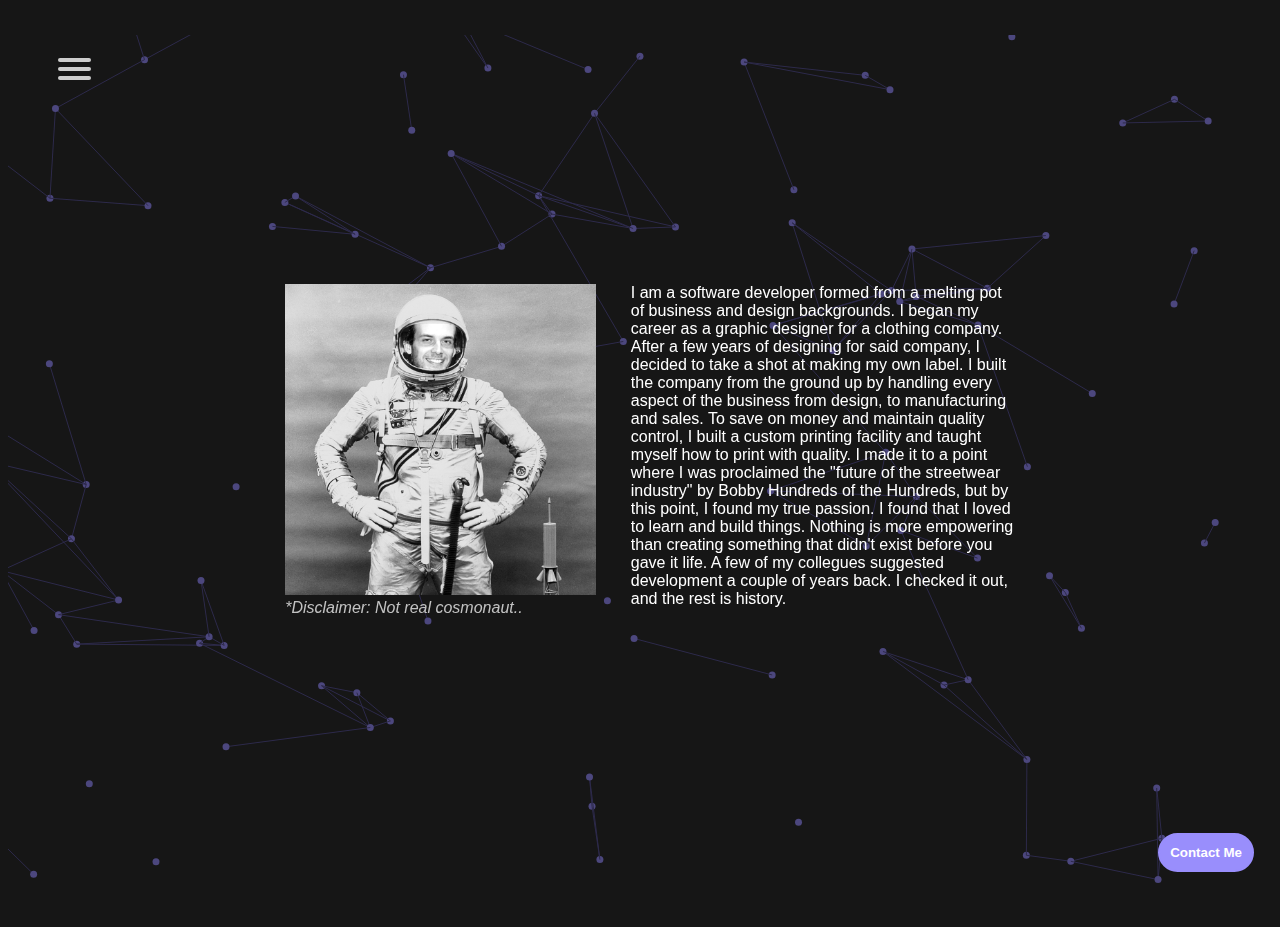
==== bio.html @ 5ea7dfa8 "added junk" ====
<!doctype html>
<html lang="en" class="no-js">
<head>
  <base target="_blank">
  <meta charset="UTF-8" />
  <title>Austin Blade Software Developer</title>
  <link rel="shortcut icon" type="image/png" href="assets/favicon.png">
  <meta name="viewport" content="width=device-width, initial-scale=1.0">
  <link rel="stylesheet" href="css/navstyle.css" />
  <link rel="stylesheet" href="css/style.css" />
  <link rel="stylesheet" href="https://use.fontawesome.com/releases/v5.2.0/css/all.css" integrity="sha384-hWVjflwFxL6sNzntih27bfxkr27PmbbK/iSvJ+a4+0owXq79v+lsFkW54bOGbiDQ" crossorigin="anonymous" type="text/css">
  <!-- remember, jQuery is completely optional -->
  <!-- <script type='text/javascript' src='js/jquery-1.11.1.min.js'></script> -->
  
  
</head>
<body>

        <nav role="navigation">
                <div id="menuToggle">
                  <input type="checkbox" />
                  
                  <span></span>
                  <span></span>
                  <span></span>
                  
                  <ul id="menu">
                    <a href="./index.html" target="_self"><li>Home</li></a>
                    <a href="./bio.html" target="_self"><li>Bio</li></a>
                    <a href="./projects.html" target="_self"><li>Recent Projects</li></a>
                  </ul>
                </div>
              </nav>

              <div id="particles">
                    <div id="intro">
                            <div class="bio">
                                    <div class="image-section">  
                                    <img src="./assets/astro.png" alt="Photo of Austin photoshopped into a spacesuit" class="bio-pic">
                                    <p class="image-description">*Disclaimer: Not real cosmonaut..</p>
                                    </div> 
                                    <p class="bio-paragraph">I am a software developer formed from a melting pot of business and design backgrounds. I began my career as a graphic designer for a clothing company. After a few years of designing for said company, I decided to take a shot at making my own label. I built the company from the ground up by handling every aspect of the business from design, to manufacturing and sales. To save on money and maintain quality control, I built a custom printing facility and taught myself how to print with quality. I made it to a point where I was proclaimed the "future of the streetwear industry" by Bobby Hundreds of the Hundreds, but by this point, I found my true passion. I found that I loved to learn and build things. Nothing is more empowering than creating something that didn't exist before you gave it life. A few of my collegues suggested development a couple of years back. I checked it out, and the rest is history. </p> 
                            </div>
                  
                      <div id="mybutton">
                      <button class="contact-button" type="button" id="trigger"><i class="fas fa-envelope"></i> Contact Me</button>
                      <div class="modal">
                          <div class="modal-content">
                              <span class="close-button">&times;</span>
                              <h3>Send me a message 😄</h3>
                              <form action="https://formspree.io/aus10b@gmail.com" method="POST">
                                <input type="text" name="name" placeholder="Your name">
                                <input type="email" name="_replyto" placeholder="Your email">
                                <br/>
                                <textarea name="message" placeholder="Your message"></textarea>
                                <input type="submit" class="submit-button" value="Send">
                              </form>
                          </div>
                      </div>
                    </div>
                    </div>
                  
                  
                    
                  
                  </div>
            
    
              <script type="text/javascript" src="js/jquery.particleground.js"></script>
<script type="text/javascript" src="js/demo.js"></script>
</body>
</html>
---- css/navstyle.css ----
/*
 * Made by Erik Terwan
 * 24th of November 2015
 * MIT License
 *
 *
 * If you are thinking of using this in
 * production code, beware of the browser
 * prefixes.
 */

 body {
     font-family: 'Roboto', sans-serif;
 }
 a
 {
   text-decoration: none;
   color: #fff;
   
   transition: color 0.3s ease;
 }
 
 a:hover
 {
   color: tomato;
 }
 
 #menuToggle
 {
   display: block;
   position: relative;
   top: 50px;
   left: 50px;
   
   z-index: 1;
   
   -webkit-user-select: none;
   user-select: none;
 }
 
 #menuToggle input
 {
   display: block;
   width: 40px;
   height: 32px;
   position: absolute;
   top: -7px;
   left: -5px;
   
   cursor: pointer;
   
   opacity: 0; /* hide this */
   z-index: 2; /* and place it over the hamburger */
   
   -webkit-touch-callout: none;
 }
 
 /*
  * Just a quick hamburger
  */
 #menuToggle span
 {
   display: block;
   width: 33px;
   height: 4px;
   margin-bottom: 5px;
   position: relative;
   
   background: #cdcdcd;
   border-radius: 3px;
   
   z-index: 1;
   
   transform-origin: 4px 0px;
   
   transition: transform 0.5s cubic-bezier(0.77,0.2,0.05,1.0),
               background 0.5s cubic-bezier(0.77,0.2,0.05,1.0),
               opacity 0.55s ease;
 }
 
 #menuToggle span:first-child
 {
   transform-origin: 0% 0%;
 }
 
 #menuToggle span:nth-last-child(2)
 {
   transform-origin: 0% 100%;
 }
 
 /* 
  * Transform all the slices of hamburger
  * into a crossmark.
  */
 #menuToggle input:checked ~ span
 {
   opacity: 1;
   transform: rotate(45deg) translate(-2px, -1px);
   background: #998EFC;
 }
 
 /*
  * But let's hide the middle one.
  */
 #menuToggle input:checked ~ span:nth-last-child(3)
 {
   opacity: 0;
   transform: rotate(0deg) scale(0.2, 0.2);
 }
 
 /*
  * Ohyeah and the last one should go the other direction
  */
 #menuToggle input:checked ~ span:nth-last-child(2)
 {
   transform: rotate(-45deg) translate(0, -1px);
 }
 
 /*
  * Make this absolute positioned
  * at the top left of the screen
  */
 #menu
 {
   position: absolute;
   width: 300px;
   height: 100%;
   margin: -100px 0 0 -50px;
   padding: 50px;
   padding-top: 125px;
   list-style-type: none;
   -webkit-font-smoothing: antialiased;
   /* to stop flickering of text in safari */
   
   transform-origin: 0% 0%;
   transform: translate(-100%, 0);
   
   transition: transform 0.5s cubic-bezier(0.77,0.2,0.05,1.0);
 }
 
 #menu li
 {
   padding: 10px 0;
   font-size: 22px;
 }
 
 /*
  * And let's slide it in from the left
  */
 #menuToggle input:checked ~ ul
 {
   transform: none;
 }
---- css/style.css ----
html, body {
  width: 100%;
  height: 100%;
  overflow: hidden;
}

body {
  background: rgb(22, 22, 22);
}

#particles {
  width: 100%;
  height: 100%;
  overflow: hidden;
}

#intro {
  position: absolute;
  left: 0;
  top: 50%;
  padding: 0 10px;
  width: 100%;
  text-align: center;
}
h2 {
  text-transform: uppercase;
  font-family: 'Roboto', sans-serif;
  font-size: 50px;
  font-weight: 100;
  color: #fff;
  letter-spacing: 0.05em;
  margin: 0;
}
h1::after {
  content: '';
  width: 80px;
  display: block;
  background: #fff;
  height: 10px;
  margin: 30px auto;
  line-height: 1.1;
}
p {
  margin: 0;
  font-size: 16px;
  font-weight: 100;
  font-family: 'Roboto', sans-serif;
  font-style: italic;
  color: rgb(194, 194, 194);
}
form {
  display: block;
}

.modal {
  position: fixed;
  left: 0;
  top: 0;
  width: 100%;
  height: 100%;
  background-color: rgba(0, 0, 0, 0.5);
  opacity: 0;
  visibility: hidden;
  transform: scale(1.1);
  transition: visibility 0s linear 0.25s, opacity 0.25s 0s, transform 0.25s;
}
.modal-content {
  position: absolute;
  top: 50%;
  left: 50%;
  transform: translate(-50%, -50%);
  background-color: white;
  padding: 1rem 1.5rem;
  width: 60%;
  border-radius: 0.5rem;
}
.close-button {
  float: right;
  width: 1.5rem;
  line-height: 1.5rem;
  text-align: center;
  cursor: pointer;
  border-radius: 0.25rem;
  background-color: lightgray;
}
.close-button:hover {
  background-color: darkgray;
}
.show-modal {
  opacity: 1;
  visibility: visible;
  transform: scale(1.0);
  transition: visibility 0s linear 0s, opacity 0.25s 0s, transform 0.25s;
}

@media only screen and (max-width: 1000px) {
  h1 {
    font-size: 15px;
  }
  .modal-content {
    position: absolute;
    top: 50%;
    left: 50%;
    transform: translate(-50%, -50%);
    background-color: white;
    padding: 1rem 1.5rem;
    width: 100%;
    border-radius: 0.5rem;
  }
}

@media only screen and (max-width: 100px) {
  h1 {
    font-size: 15px;
  }
  h1::after {
    height: 8px;
  }
}

@media only screen and (max-width: 100px) {
  #intro {
    padding: 0 10px;
  }
  h1 {
    font-size: 15px;
  }
  h1::after {
    height: 6px;
  }
  p {
    font-size: 18px;
  }
  .btn {
    font-size: 16px;
  }
}

@media only screen and (max-width: 100px) {
  h1 {
    font-size: 15px;
  }
  h1::after {
    height: 4px;
  }
}

h1 {
  margin: 0;
  font-family: 'Roboto', sans-serif;
}

.feedback {
  background-color : #31B0D5;
  color: white;
  padding: 10px 20px;
  border-radius: 4px;
  border-color: #46b8da;
}

#trigger {
  position: fixed;
  bottom: -4px;
  right: 10px;
  margin-bottom: 2rem;
  margin-right: 1rem;
}

input, textarea {
  border-radius: 15px;
  border: .5px solid #998EFC;
  padding: 10px; 
  margin: .25rem;
  width: 60%;  
}

textarea {
  height: 5rem;
}

.submit-button {
  background-color: #998EFC;
  color: #fff;
}

form {
  margin: 0;
}

h3 {
  font-family: 'Roboto', sans-serif;
}

.contact-button {
  background-color: #998EFC;
  color: #fff;
  font-family: 'Roboto', sans-serif;
  font-weight: bold;
  border-radius: 25px;
  border: 2px solid #998EFC;
  padding: 10px; 
  margin: .25rem;
}


.bio-pic {
  width: 90%;
}

.image-section {
  width:45%;
}

.bio-paragraph {
  color: #fff;
  font-style: normal;
  width: 50%;
}

.bio {
  display: flex;
  justify-content: center;
  text-align: left;
  margin-left: 20%;
  margin-right: 20%;
}

.projects-header {
  color: #fff;
}
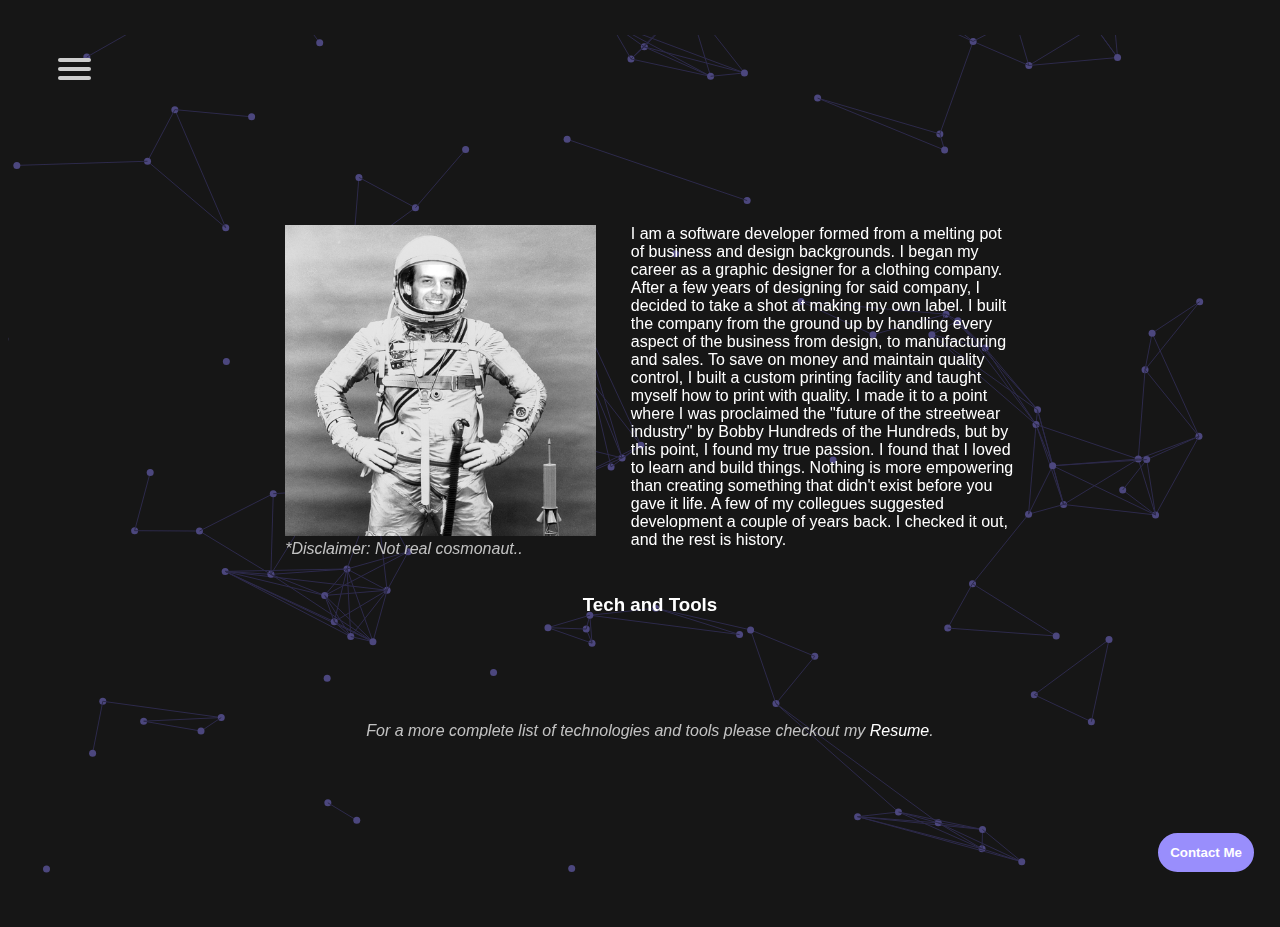
==== commit 80db660d: "added tech icons to bio" ====
--- a/bio.html
+++ b/bio.html
@@ -40,7 +40,23 @@
                                     <p class="image-description">*Disclaimer: Not real cosmonaut..</p>
                                     </div> 
                                     <p class="bio-paragraph">I am a software developer formed from a melting pot of business and design backgrounds. I began my career as a graphic designer for a clothing company. After a few years of designing for said company, I decided to take a shot at making my own label. I built the company from the ground up by handling every aspect of the business from design, to manufacturing and sales. To save on money and maintain quality control, I built a custom printing facility and taught myself how to print with quality. I made it to a point where I was proclaimed the "future of the streetwear industry" by Bobby Hundreds of the Hundreds, but by this point, I found my true passion. I found that I loved to learn and build things. Nothing is more empowering than creating something that didn't exist before you gave it life. A few of my collegues suggested development a couple of years back. I checked it out, and the rest is history. </p> 
+                                   
                             </div>
+                            <br/>
+                            <div class="technologies">
+                              <h3 class="teach-header">Tech and Tools</h3>
+                              <i class="techicon fab fa-html5" style="font-size: 4em; color: #fff;"></i> 
+                              <i class="techicon fab fa-css3" style="font-size: 3.75em; color: #fff;"></i> 
+                              <i class="techicon fab fa-js-square" style="font-size: 3.75em; color: #fff;"></i> 
+                              <i class="techicon fab fa-git" style="font-size: 3.75em; color: #fff;"></i> 
+                              <i class="techicon fab fa-grunt" style="font-size: 3.75em; color: #fff;"></i> 
+                              <i class="techicon fab fa-hooli" style="font-size: 3.75em; color: #fff;"></i> 
+                              <i class="techicon fab fa-node" style="font-size: 3.75em; color: #fff;"></i> 
+                              <i class="techicon fab fa-npm" style="font-size: 3.75em; color: #fff;"></i> 
+                              <i class="techicon fab fa-react" style="font-size: 3.75em; color: #fff;"></i> 
+                              <i class="techicon fab fa-sketch" style="font-size: 3.75em; color: #fff;"></i>
+                            </div>
+                            <p class="tech-resume-link">For a more complete list of technologies and tools please checkout my <a href="Austin Blades Resume.pdf">Resume</a>.</p>
                   
                       <div id="mybutton">
                       <button class="contact-button" type="button" id="trigger"><i class="fas fa-envelope"></i> Contact Me</button>
--- a/css/style.css
+++ b/css/style.css
@@ -223,11 +223,25 @@
   text-align: left;
   margin-left: 20%;
   margin-right: 20%;
+  margin-top: 5%;
 }
 
 .projects-header {
   color: #fff;
 }
 
-
-
+.techicon {
+  margin-left: .4%;
+  margin-right: .4%;
+}
+
+.tech-resume-link {
+  margin-top: 1%;
+}
+
+.teach-header {
+  color: #fff;
+}
+
+
+
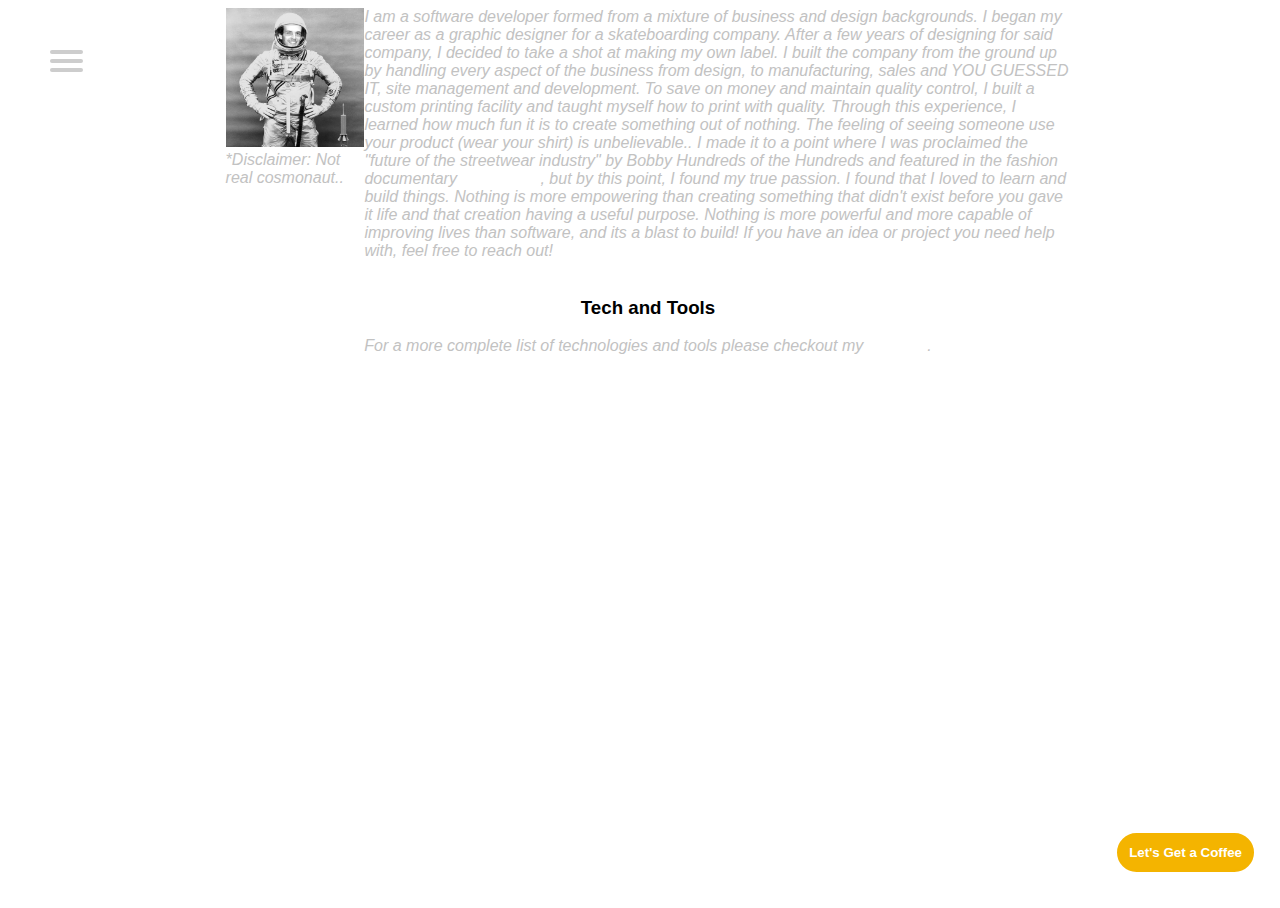
==== commit e2fd6d16: "cleaned up site; updated resume" ====
--- a/bio.html
+++ b/bio.html
@@ -8,11 +8,8 @@
   <meta name="viewport" content="width=device-width, initial-scale=1.0">
   <link rel="stylesheet" href="css/navstyle.css" />
   <link rel="stylesheet" href="css/style.css" />
-  <link rel="stylesheet" href="https://use.fontawesome.com/releases/v5.2.0/css/all.css" integrity="sha384-hWVjflwFxL6sNzntih27bfxkr27PmbbK/iSvJ+a4+0owXq79v+lsFkW54bOGbiDQ" crossorigin="anonymous" type="text/css">
-  <!-- remember, jQuery is completely optional -->
-  <!-- <script type='text/javascript' src='js/jquery-1.11.1.min.js'></script> -->
-  
-  
+  <link rel="stylesheet" href="css/bio.css" />
+  <link rel="stylesheet" href="https://use.fontawesome.com/releases/v5.2.0/css/all.css" integrity="sha384-hWVjflwFxL6sNzntih27bfxkr27PmbbK/iSvJ+a4+0owXq79v+lsFkW54bOGbiDQ" crossorigin="anonymous" type="text/css">  
 </head>
 <body>
 
@@ -30,16 +27,18 @@
                     <a href="./projects.html" target="_self"><li>Recent Projects</li></a>
                   </ul>
                 </div>
-              </nav>
+        </nav>
 
-              <div id="particles">
-                    <div id="intro">
+
+
+              <div>
+                    <div class="bio-page">
                             <div class="bio">
                                     <div class="image-section">  
                                     <img src="./assets/astro.png" alt="Photo of Austin photoshopped into a spacesuit" class="bio-pic">
                                     <p class="image-description">*Disclaimer: Not real cosmonaut..</p>
                                     </div> 
-                                    <p class="bio-paragraph">I am a software developer formed from a melting pot of business and design backgrounds. I began my career as a graphic designer for a clothing company. After a few years of designing for said company, I decided to take a shot at making my own label. I built the company from the ground up by handling every aspect of the business from design, to manufacturing and sales. To save on money and maintain quality control, I built a custom printing facility and taught myself how to print with quality. I made it to a point where I was proclaimed the "future of the streetwear industry" by Bobby Hundreds of the Hundreds, but by this point, I found my true passion. I found that I loved to learn and build things. Nothing is more empowering than creating something that didn't exist before you gave it life. A few of my collegues suggested development a couple of years back. I checked it out, and the rest is history. </p> 
+                                    <p class="bio-paragraph">I am a software developer formed from a mixture of business and design backgrounds. I began my career as a graphic designer for a skateboarding company. After a few years of designing for said company, I decided to take a shot at making my own label. I built the company from the ground up by handling every aspect of the business from design, to manufacturing, sales and YOU GUESSED IT, site management and development. To save on money and maintain quality control, I built a custom printing facility and taught myself how to print with quality. Through this experience, I learned how much fun it is to create something out of nothing. The feeling of seeing someone use your product (wear your shirt) is unbelievable.. I made it to a point where I was proclaimed the "future of the streetwear industry" by Bobby Hundreds of the Hundreds and featured in the fashion documentary <a href="https://www.youtube.com/watch?v=YA5EKQSU670" >Built to Fail</a>, but by this point, I found my true passion. I found that I loved to learn and build things. Nothing is more empowering than creating something that didn't exist before you gave it life and that creation having a useful purpose. Nothing is more powerful and more capable of improving lives than software, and its a blast to build! If you have an idea or project you need help with, feel free to reach out!</p> 
                                    
                             </div>
                             <br/>
@@ -59,7 +58,7 @@
                             <p class="tech-resume-link">For a more complete list of technologies and tools please checkout my <a href="Austin Blades Resume.pdf">Resume</a>.</p>
                   
                       <div id="mybutton">
-                      <button class="contact-button" type="button" id="trigger"><i class="fas fa-envelope"></i> Contact Me</button>
+                      <button class="contact-button" type="button" id="trigger"><i class="fas fa-envelope"></i> Let's Get a Coffee</button>
                       <div class="modal">
                           <div class="modal-content">
                               <span class="close-button">&times;</span>
@@ -75,14 +74,7 @@
                       </div>
                     </div>
                     </div>
-                  
-                  
-                    
-                  
                   </div>
-            
-    
-              <script type="text/javascript" src="js/jquery.particleground.js"></script>
 <script type="text/javascript" src="js/demo.js"></script>
 </body>
 </html>--- a/css/navstyle.css
+++ b/css/navstyle.css
@@ -28,7 +28,7 @@
  #menuToggle
  {
    display: block;
-   position: relative;
+   position: fixed;
    top: 50px;
    left: 50px;
    
@@ -122,7 +122,7 @@
   */
  #menu
  {
-   position: absolute;
+   position: fixed;
    width: 300px;
    height: 100%;
    margin: -100px 0 0 -50px;
--- a/css/style.css
+++ b/css/style.css
@@ -1,11 +1,12 @@
 html, body {
   width: 100%;
   height: 100%;
-  overflow: hidden;
+  
 }
 
 body {
-  background: rgb(22, 22, 22);
+  background: rgb(255, 255, 255);
+  font-family: 'Poppins', sans-serif;
 }
 
 #particles {
@@ -23,11 +24,10 @@
   text-align: center;
 }
 h2 {
-  text-transform: uppercase;
-  font-family: 'Roboto', sans-serif;
+  font-family: 'Poppins', sans-serif;
   font-size: 50px;
-  font-weight: 100;
-  color: #fff;
+  font-weight: 800;
+  color: rgb(53, 53, 53);
   letter-spacing: 0.05em;
   margin: 0;
 }
@@ -109,14 +109,7 @@
   }
 }
 
-@media only screen and (max-width: 100px) {
-  h1 {
-    font-size: 15px;
-  }
-  h1::after {
-    height: 8px;
-  }
-}
+
 
 @media only screen and (max-width: 100px) {
   #intro {
@@ -151,11 +144,11 @@
 }
 
 .feedback {
-  background-color : #31B0D5;
+  background-color :#4285F4;
   color: white;
   padding: 10px 20px;
   border-radius: 4px;
-  border-color: #46b8da;
+  border-color: #4285F4;
 }
 
 #trigger {
@@ -168,7 +161,7 @@
 
 input, textarea {
   border-radius: 15px;
-  border: .5px solid #998EFC;
+  border: .5px solid #4285F4;
   padding: 10px; 
   margin: .25rem;
   width: 60%;  
@@ -179,7 +172,7 @@
 }
 
 .submit-button {
-  background-color: #998EFC;
+  background-color: #4285F4;
   color: #fff;
 }
 
@@ -192,56 +185,15 @@
 }
 
 .contact-button {
-  background-color: #998EFC;
+  background-color: #F4B400;
   color: #fff;
   font-family: 'Roboto', sans-serif;
   font-weight: bold;
   border-radius: 25px;
-  border: 2px solid #998EFC;
+  border: 2px solid #F4B400;
   padding: 10px; 
   margin: .25rem;
 }
 
 
-.bio-pic {
-  width: 90%;
-}
 
-.image-section {
-  width:45%;
-}
-
-.bio-paragraph {
-  color: #fff;
-  font-style: normal;
-  width: 50%;
-}
-
-.bio {
-  display: flex;
-  justify-content: center;
-  text-align: left;
-  margin-left: 20%;
-  margin-right: 20%;
-  margin-top: 5%;
-}
-
-.projects-header {
-  color: #fff;
-}
-
-.techicon {
-  margin-left: .4%;
-  margin-right: .4%;
-}
-
-.tech-resume-link {
-  margin-top: 1%;
-}
-
-.teach-header {
-  color: #fff;
-}
-
-
-
--- a/css/bio.css
+++ b/css/bio.css
@@ -0,0 +1,16 @@
+.bio-page {
+    display: flex;
+    flex-direction: column;
+    align-items: center;
+}
+
+.bio-pic {
+    width: 100%;
+}
+
+.bio {
+    display: flex;
+    /* flex-direction: column; */
+    width: 66%; 
+}
+
